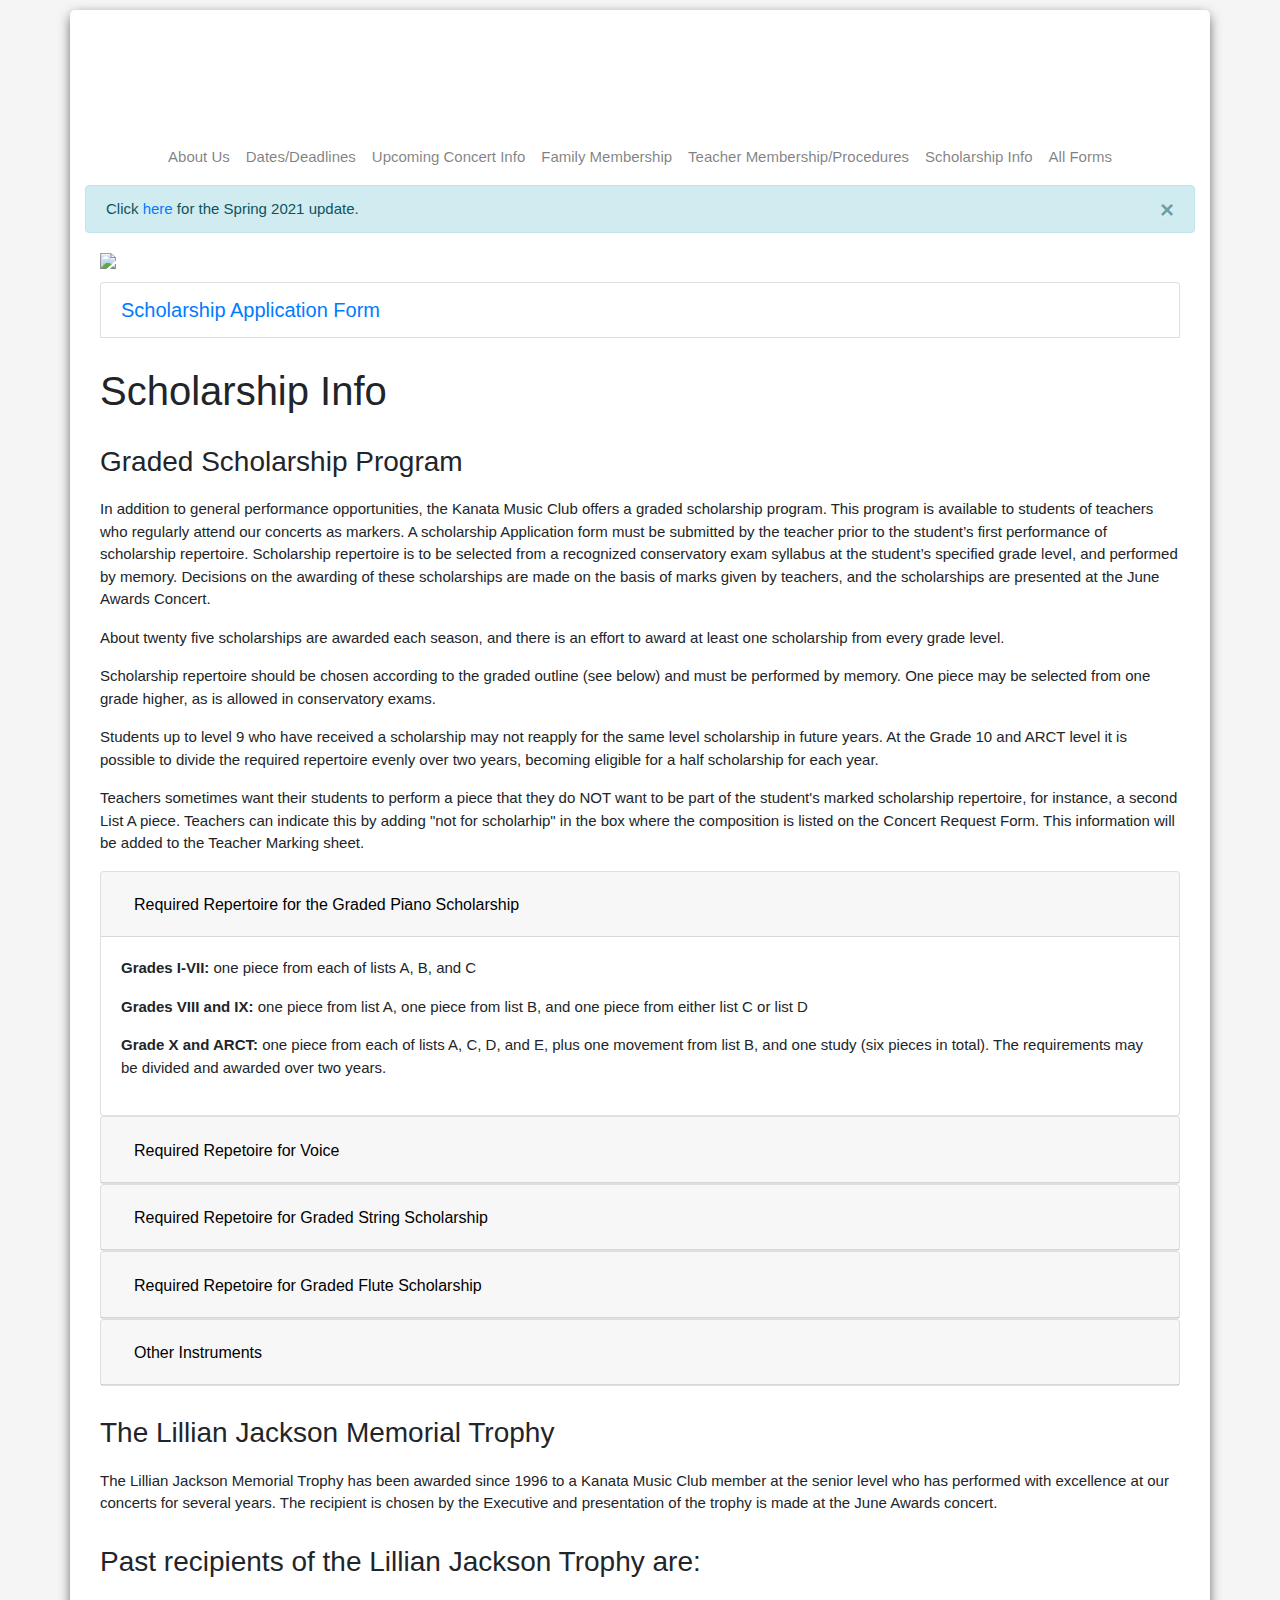
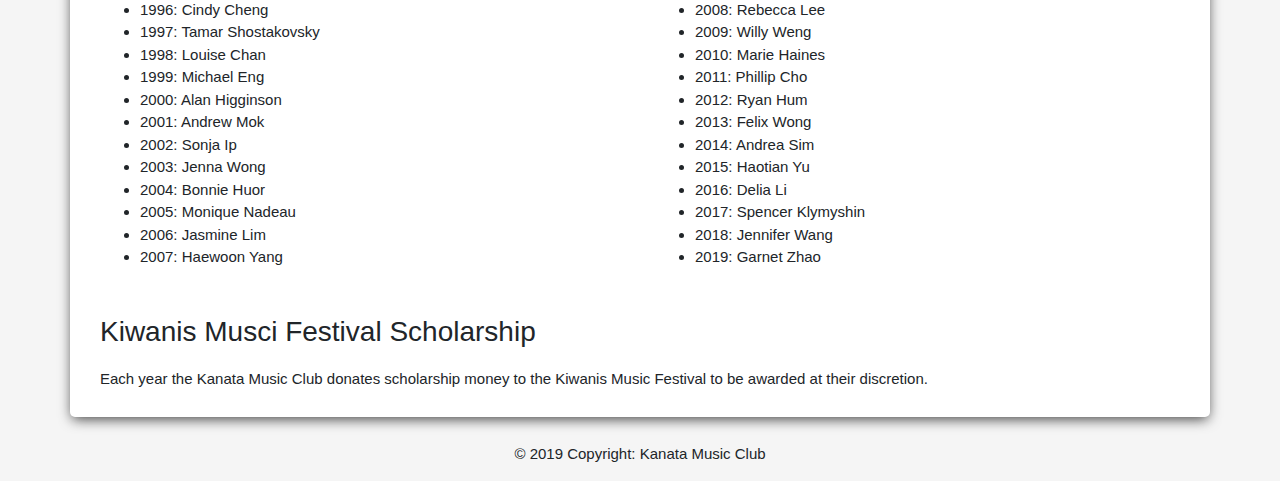
==== awardsAndScholarships.html @ 77d8b7a9 "Fall 2020 --> Spring 2021" ====
<!DOCTYPE html>
<html lang="en">

<head>
  <meta charset="UTF-8">
  <meta name="viewport" content="width=device-width, initial-scale=1.0">
  <meta http-equiv="X-UA-Compatible" content="ie=edge">

  <link rel="stylesheet" href="https://maxcdn.bootstrapcdn.com/bootstrap/4.0.0/css/bootstrap.min.css"
    integrity="sha384-Gn5384xqQ1aoWXA+058RXPxPg6fy4IWvTNh0E263XmFcJlSAwiGgFAW/dAiS6JXm" crossorigin="anonymous">
  <link rel="stylesheet" href="css/styles.css">
  <link rel="icon" href="img/logo.png">
  <script src="https://ajax.googleapis.com/ajax/libs/jquery/1.11.1/jquery.min.js"></script>
  <script src="banner.js"></script>
  <title>Kanata Music Club</title>
</head>

<body>
  <div class="container main">
    <nav class="navbar navbar-expand-lg navbar-light flex-column">
      <a class="navbar-brand" href="index.html">
        <img id="logo" src="img/logo.png" height="100" class="d-inline-block align-top" alt="">
      </a>
      <div class="container">
        <button class="navbar-toggler" type="button" data-toggle="collapse" data-target="#navbarNav"
          aria-controls="navbarNav" aria-expanded="false" aria-label="Toggle navigation">
          <span class="navbar-toggler-icon"></span>
        </button>

        <div class="collapse navbar-collapse justify-content-center" id="navbarNav">
          <ul class="navbar-nav">
            <li class="nav-item">
              <a class="nav-link" href="index.html">About Us</a>
            </li>

            <li class="nav-item">
              <a class="nav-link" href="concertDates.html">Dates/Deadlines</a>
            </li>

            <li class="nav-item">
              <a class="nav-link" href="concertTimesAndMessages.html">Upcoming Concert Info</a>
            </li>

            <li class="nav-item">
              <a class="nav-link" href="membership.html">Family Membership</a>
            </li>

            <li class="nav-item">
              <a class="nav-link" href="teacherMembership.html">Teacher Membership/Procedures</a>
            </li>

            <li class="nav-item">
              <a class="nav-link" href="awardsAndScholarships.html">Scholarship Info</a>
            </li>
            <li class="nav-item">
              <a class="nav-link" href="forms.html">All Forms</a>
            </li>
          </ul>
        </div>
      </div>
    </nav>
    <div id="banner" class="alert alert-info alert-dismissible fade show display-none" role="alert">
      Click <a href="concertTimesAndMessages.html">here</a> for the Spring 2021 update.
      <button type="button" class="close" data-dismiss="alert" aria-label="Close">
        <span aria-hidden="true">&times;</span>
      </button>
    </div>
    <div class="container"><img src="img/cropped-Trial1.jpg" width="100%"></div>


    <div class="container">
      <div class="row">
        <div class="col">
          <a style="font-size: 20px;" href="docs/ScholarshipApplicationForm.pdf" class="list-group-item">Scholarship
            Application Form</a>
          <h1>Scholarship Info</h1>

          <h3>Graded Scholarship Program</h3>
          <p>
            In addition to general performance opportunities, the Kanata Music Club offers a graded scholarship program.
            This
            program is available to students
            of teachers who regularly attend our concerts as markers. A scholarship Application form must be submitted
            by
            the
            teacher prior to the student’s
            first performance of scholarship repertoire. Scholarship repertoire is to be selected from a recognized
            conservatory exam syllabus at the student’s
            specified grade level, and performed by memory. Decisions on the awarding of these scholarships are made on
            the
            basis of marks given by teachers,
            and the scholarships are presented at the June Awards Concert.
          </p>

          <p>
            About twenty five scholarships are awarded each
            season, and there is an effort to award at least one scholarship
            from every grade level.
          </p>

          <p>
            Scholarship repertoire should be chosen according to the graded outline (see below) and must be performed by
            memory. One piece may be selected from one grade higher,
            as is allowed in conservatory exams.
          </p>

          <p>
            Students up to level 9 who have received a scholarship may not reapply for the same level scholarship in
            future
            years. At the Grade 10 and ARCT level it is possible to divide
            the required repertoire evenly over two years, becoming eligible for a half scholarship for each year.
          </p>

          <p>
            Teachers sometimes want their students to perform a piece that they do NOT want to be part of the student's marked
            scholarship repertoire, for instance, a second List A piece. Teachers can indicate this by adding "not for scholarhip" in
            the box where the composition is listed on the Concert Request Form. This information will be added to the Teacher Marking sheet.
          </p>

          <div class="accordion" id="accordionExample">
            <div class="card">
              <div class="card-header" id="headingOne">
                <h2 class="mb-0">
                  <button class="btn btn-link" type="button" data-toggle="collapse" data-target="#collapseOne"
                    aria-expanded="true" aria-controls="collapseOne">
                    Required Repertoire for the Graded Piano Scholarship
                  </button>
                </h2>
              </div>

              <div id="collapseOne" class="collapse show" aria-labelledby="headingOne" data-parent="#accordionExample">
                <div class="card-body">
                  <p><strong>Grades I-VII:</strong> one piece from each of lists A, B, and C</p>
                  <p><strong>Grades VIII and IX:</strong> one piece from list A, one piece from list B, and one piece
                    from
                    either
                    list C or list D</p>
                  <p><strong>Grade X and ARCT: </strong> one piece from each of lists A, C, D, and E, plus one movement
                    from
                    list B,
                    and one study (six pieces in total).
                    The requirements may be divided and awarded over two years.</p>
                </div>
              </div>
            </div>
            <div class="card">
              <div class="card-header" id="headingTwo">
                <h2 class="mb-0">
                  <button class="btn btn-link collapsed" type="button" data-toggle="collapse" data-target="#collapseTwo"
                    aria-expanded="false" aria-controls="collapseTwo">
                    Required Repetoire for Voice
                  </button>
                </h2>
              </div>
              <div id="collapseTwo" class="collapse" aria-labelledby="headingTwo" data-parent="#accordionExample">
                <div class="card-body">
                  <p><strong>Grades I-IV:</strong> one song from list A, one song from list B, and one song from either
                    A or
                    B
                    (three
                    songs in total)</p>
                  <p><strong>Grade V:</strong> two songs from list A, one song from list B, and one song from either
                    list A
                    or list
                    B
                    (four songs in total)</p>
                  <p><strong>Grade VI: </strong> two songs from list A, and two songs from list B (four songs in total)
                  </p>
                  <p><strong>Grades VII-VIII:</strong> two songs from list A, two songs from list B, and one song from
                    list
                    C</p>
                  <p><strong>Grade IX-X:</strong> two songs from each of lists A, B, and C (six songs in total)</p>
                  <p><strong>ARCT: </strong> one song from each of lists A, B, and C, one aria from an oratorio with
                    recitative, one
                    opera aria with recitative (five selections in total).</p>
                </div>
              </div>
            </div>
            <div class="card">
              <div class="card-header" id="headingThree">
                <h2 class="mb-0">
                  <button class="btn btn-link collapsed" type="button" data-toggle="collapse"
                    data-target="#collapseThree" aria-expanded="false" aria-controls="collapseThree">
                    Required Repetoire for Graded String Scholarship
                  </button>
                </h2>
              </div>
              <div id="collapseThree" class="collapse" aria-labelledby="headingThree" data-parent="#accordionExample">
                <div class="card-body">
                  <p><strong>Grades I-III:</strong> one piece from list A, one piece from list B</p>
                  <p><strong>Grades IV-VII:</strong> one piece from each of lists A, B, and C</p>
                  <p><strong>Grade VIII-IX: </strong> tone piece from each of lists A, B, C, and D</p>
                  <p><strong>Grades X and ARCT:</strong> one movement from List A, one movement from list B, one
                    selection
                    from list
                    C, and one selection from List D.</p>
                </div>
              </div>
            </div>
            <div class="card">
              <div class="card-header" id="headingFour">
                <h2 class="mb-0">
                  <button class="btn btn-link collapsed" type="button" data-toggle="collapse"
                    data-target="#collapseFour" aria-expanded="false" aria-controls="collapseFour">
                    Required Repetoire for Graded Flute Scholarship
                  </button>
                </h2>
              </div>
              <div id="collapseFour" class="collapse" aria-labelledby="headingFour" data-parent="#accordionExample">
                <div class="card-body">
                  <p><strong>Grades I-VI:</strong> one piece from list A, one piece from list B</p>
                  <p><strong>Grades VII-X:</strong> one piece from list A, one piece from list B, and one piece from
                    either
                    list A or list B (three selections in all)</p>
                  <p><strong>ARCT: </strong> One piece from each of Lists A , B, and C.</p>
                </div>
              </div>
            </div>
            <div class="card">
              <div class="card-header" id="headingFive">
                <h2 class="mb-0">
                  <button class="btn btn-link collapsed" type="button" data-toggle="collapse"
                    data-target="#collapseFive" aria-expanded="false" aria-controls="collapseFive">
                    Other Instruments
                  </button>
                </h2>
              </div>
              <div id="collapseFive" class="collapse" aria-labelledby="headingFive" data-parent="#accordionExample">
                <div class="card-body">
                  <p>We would be happy to register other instruments for the scholarship programme. Specific repertoire
                    requirements should resemble the above requirements, and can be approved by contacting
                    <a href="mailto: kanatamusicclub@yahoo.com">kanatamusicclub@yahoo.com</a>
                  </p>
                </div>
              </div>
            </div>
          </div>

          <h3>The Lillian Jackson Memorial Trophy</h3>
          <p>The Lillian Jackson Memorial Trophy has been awarded since 1996 to a Kanata Music Club member at the senior
            level who has performed with excellence at our
            concerts for several years. The recipient is chosen by the Executive and presentation of the trophy is made
            at
            the June Awards concert.</p>

          <h3>Past recipients of the Lillian Jackson Trophy are:</h3>
          <div class="row">
            <div class="col">
              <ul>
                <li>1996: Cindy Cheng</li>
                <li>1997: Tamar Shostakovsky</li>
                <li>1998: Louise Chan</li>
                <li>1999: Michael Eng</li>
                <li>2000: Alan Higginson</li>
                <li>2001: Andrew Mok</li>
                <li>2002: Sonja Ip</li>
                <li>2003: Jenna Wong</li>
                <li>2004: Bonnie Huor</li>
                <li>2005: Monique Nadeau</li>
                <li>2006: Jasmine Lim</li>
                <li>2007: Haewoon Yang</li>
              </ul>
            </div>
            <div class="col">
              <ul>
                <li>2008: Rebecca Lee</li>
                <li>2009: Willy Weng</li>
                <li>2010: Marie Haines</li>
                <li>2011: Phillip Cho</li>
                <li>2012: Ryan Hum</li>
                <li>2013: Felix Wong</li>
                <li>2014: Andrea Sim</li>
                <li>2015: Haotian Yu</li>
                <li>2016: Delia Li</li>
                <li>2017: Spencer Klymyshin</li>
                <li>2018: Jennifer Wang</li>
                <li>2019: Garnet Zhao</li>
              </ul>
            </div>
          </div>


          <h3>Kiwanis Musci Festival Scholarship</h3>
          <p>Each year the Kanata Music Club donates scholarship money to the Kiwanis Music Festival to be awarded at
            their
            discretion.</p>
        </div>
      </div>
    </div>
  </div>

  <footer class="page-footer font-small blue">
    <div class="footer-copyright text-center py-3">© 2019 Copyright:
      Kanata Music Club
    </div>
  </footer>

  <script src="https://code.jquery.com/jquery-3.2.1.slim.min.js"
    integrity="sha384-KJ3o2DKtIkvYIK3UENzmM7KCkRr/rE9/Qpg6aAZGJwFDMVNA/GpGFF93hXpG5KkN"
    crossorigin="anonymous"></script>
  <script src="https://cdnjs.cloudflare.com/ajax/libs/popper.js/1.12.9/umd/popper.min.js"
    integrity="sha384-ApNbgh9B+Y1QKtv3Rn7W3mgPxhU9K/ScQsAP7hUibX39j7fakFPskvXusvfa0b4Q"
    crossorigin="anonymous"></script>
  <script src="https://maxcdn.bootstrapcdn.com/bootstrap/4.0.0/js/bootstrap.min.js"
    integrity="sha384-JZR6Spejh4U02d8jOt6vLEHfe/JQGiRRSQQxSfFWpi1MquVdAyjUar5+76PVCmYl"
    crossorigin="anonymous"></script>
</body>

</html>
---- css/styles.css ----
/* @font-face {
  font-family: PTSans;
  src: url("http://fonts.googleapis.com/css?family=PT+Sans");
} */

body {
  font-family: 'Gill Sans', 'Gill Sans MT', Calibri, 'Trebuchet MS', sans-serif;
  font-size: 15px;
  background-color: #F5F5F5;
}

.main {
  background-color: white;
  box-shadow: 0px 4px 13px -2px rgba(0,0,0,0.75);
  border-radius: 5px;
  padding-bottom: 10px;
  margin-bottom: 10px;
}

.nav-link {
  color: black;
}

.btn-link {
  color: black;
}

.container {
  margin-top: 10px;
}

h1, h3 {
  margin-top: 30px;
  margin-bottom: 20px;
}

@media (min-width: 979px) {
  .dropdown:hover>.dropdown-menu {
    display: block;
    margin-top: 0px;
  }
}

.display-none {
  display: none;
}
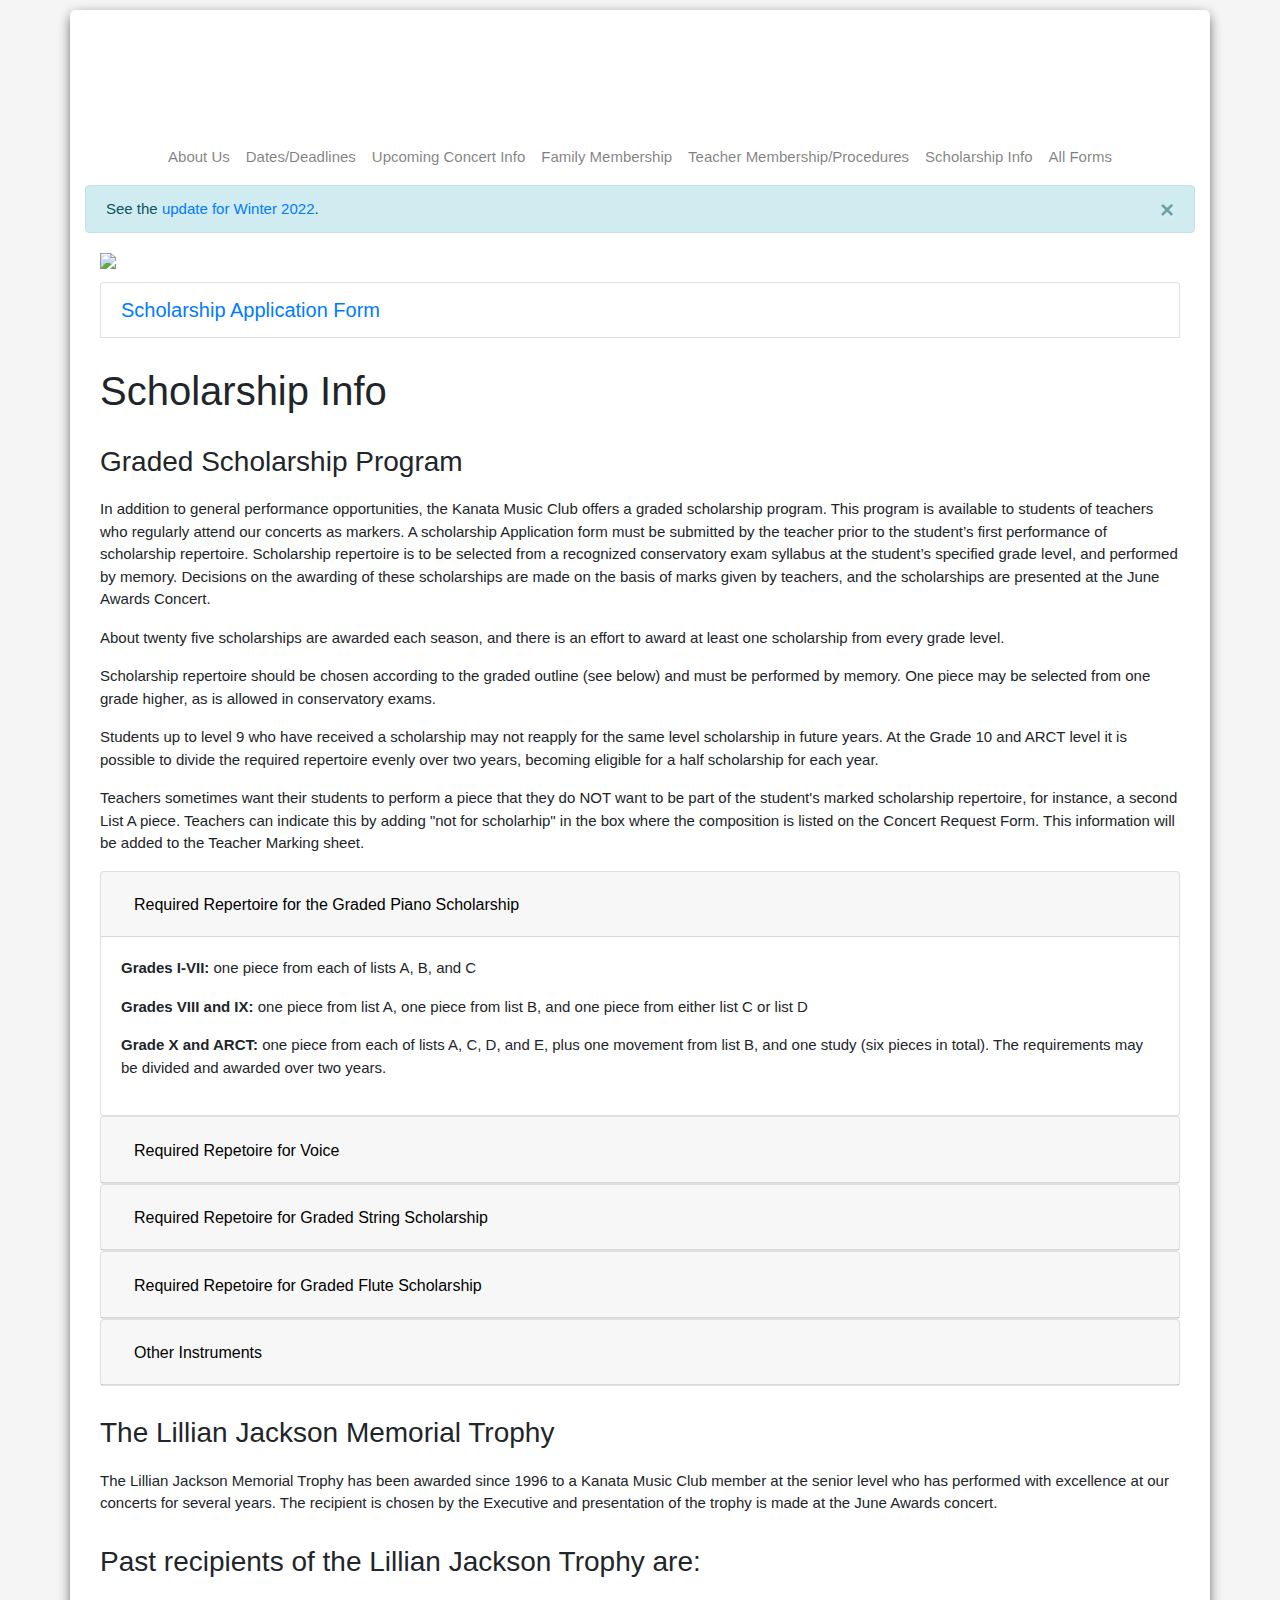
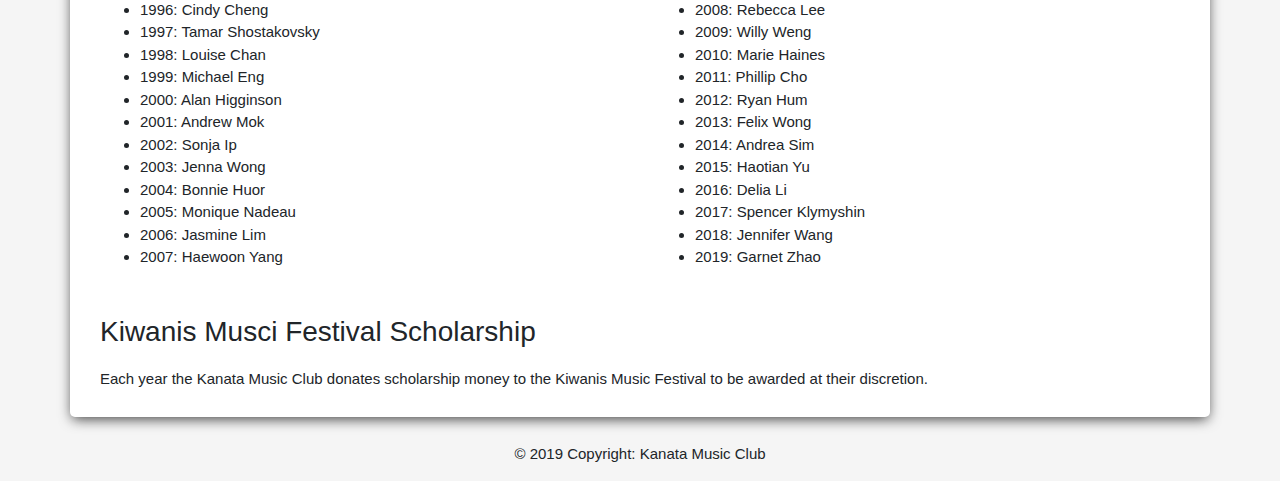
==== commit 6c14e0dd: "Update and concert dates for Winter 2022" ====
--- a/awardsAndScholarships.html
+++ b/awardsAndScholarships.html
@@ -60,7 +60,7 @@
       </div>
     </nav>
     <div id="banner" class="alert alert-info alert-dismissible fade show display-none" role="alert">
-      Click <a href="concertTimesAndMessages.html">here</a> for the Spring 2021 update.
+      See the <a href="concertDates.html">update for Winter 2022</a>.
       <button type="button" class="close" data-dismiss="alert" aria-label="Close">
         <span aria-hidden="true">&times;</span>
       </button>
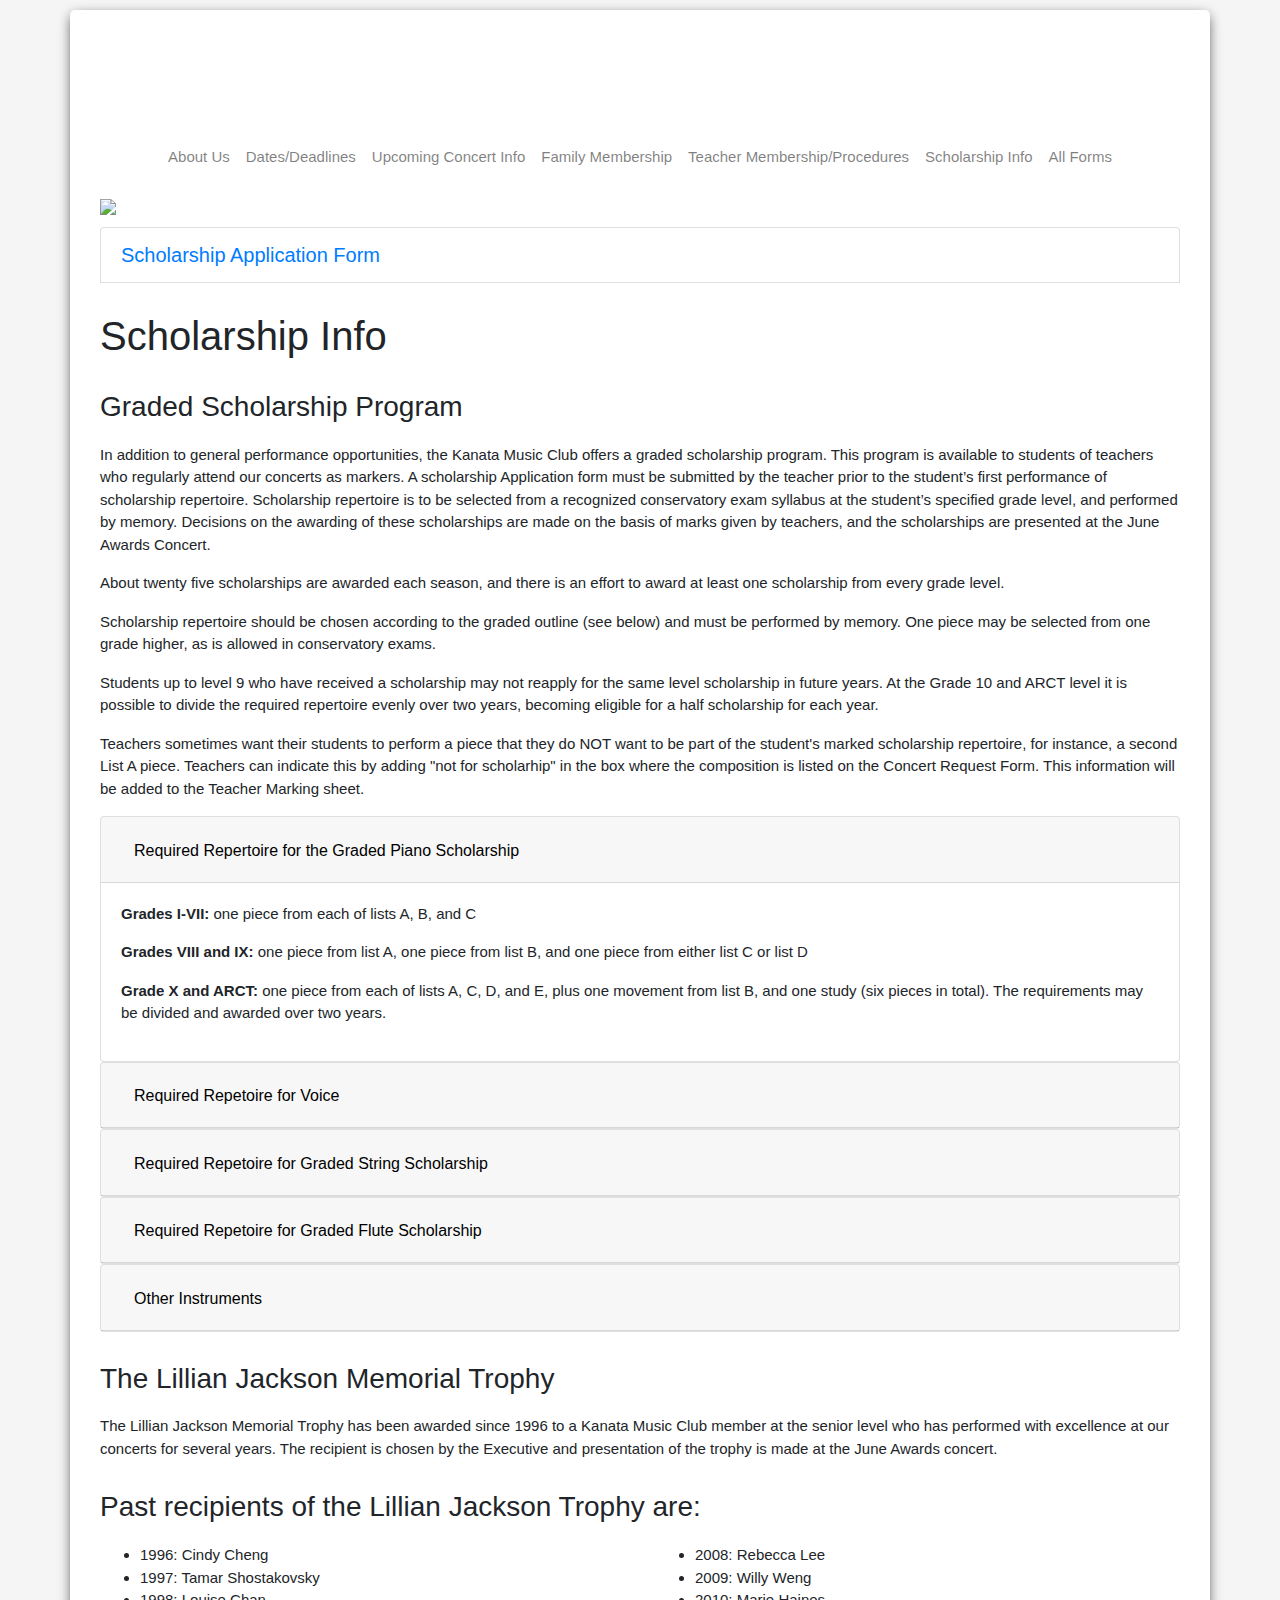
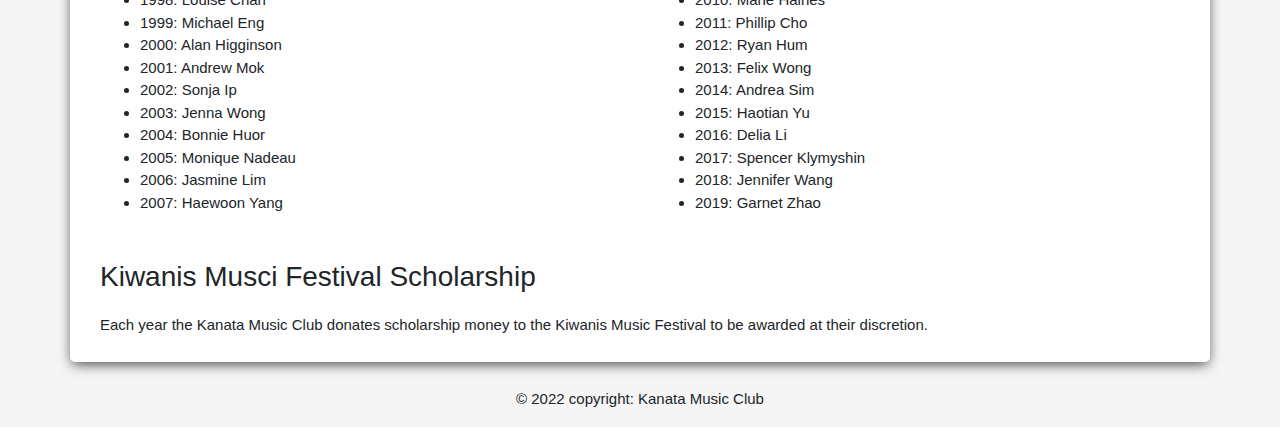
==== commit 27588243: "Jan 2022 update" ====
--- a/awardsAndScholarships.html
+++ b/awardsAndScholarships.html
@@ -290,7 +290,7 @@
   </div>
 
   <footer class="page-footer font-small blue">
-    <div class="footer-copyright text-center py-3">© 2019 Copyright:
+    <div class="footer-copyright text-center py-3">© 2022 copyright:
       Kanata Music Club
     </div>
   </footer>
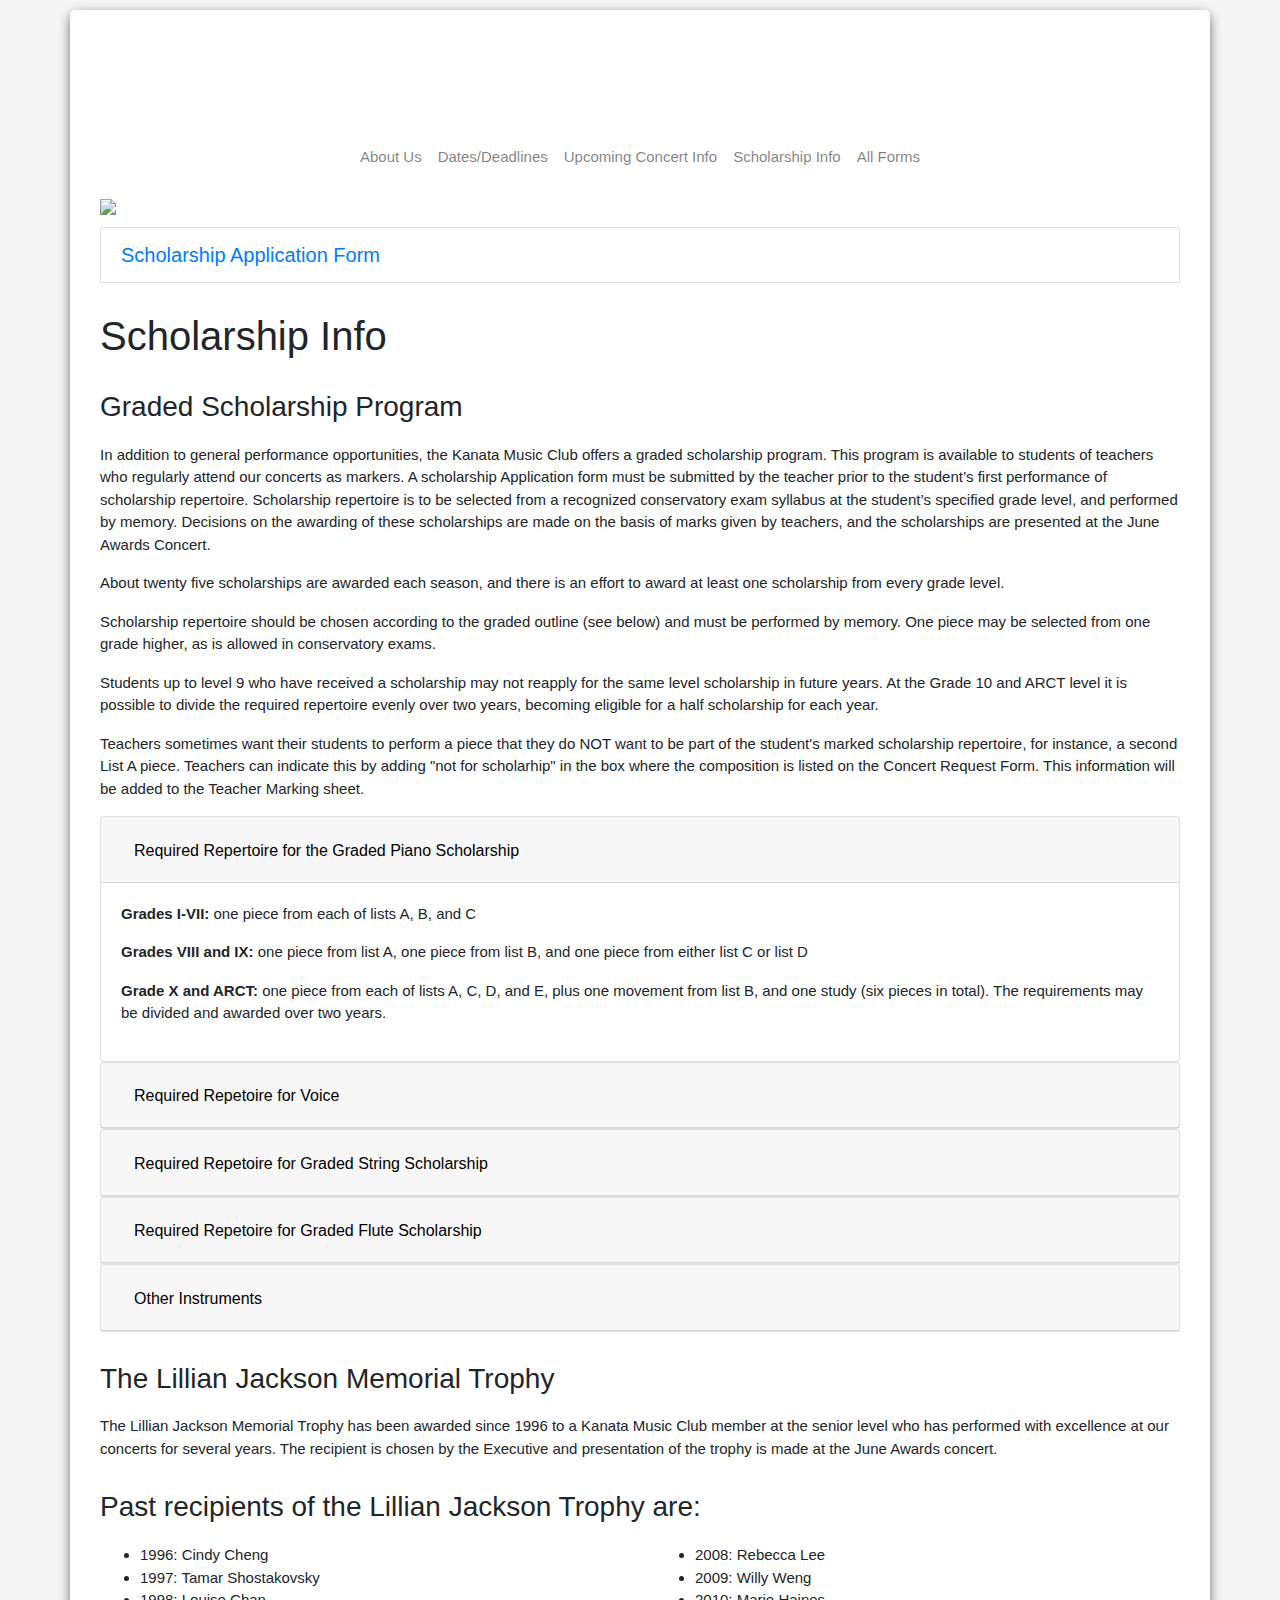
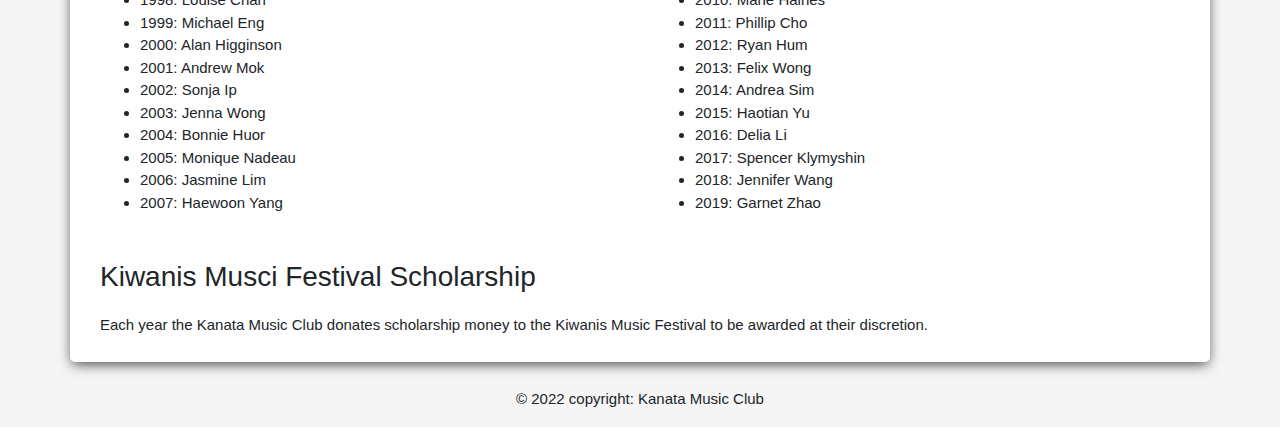
==== commit d428f296: "Oct 15th 2022 update" ====
--- a/awardsAndScholarships.html
+++ b/awardsAndScholarships.html
@@ -41,13 +41,13 @@
               <a class="nav-link" href="concertTimesAndMessages.html">Upcoming Concert Info</a>
             </li>
 
-            <li class="nav-item">
+            <!-- <li class="nav-item">
               <a class="nav-link" href="membership.html">Family Membership</a>
             </li>
 
             <li class="nav-item">
               <a class="nav-link" href="teacherMembership.html">Teacher Membership/Procedures</a>
-            </li>
+            </li> -->
 
             <li class="nav-item">
               <a class="nav-link" href="awardsAndScholarships.html">Scholarship Info</a>
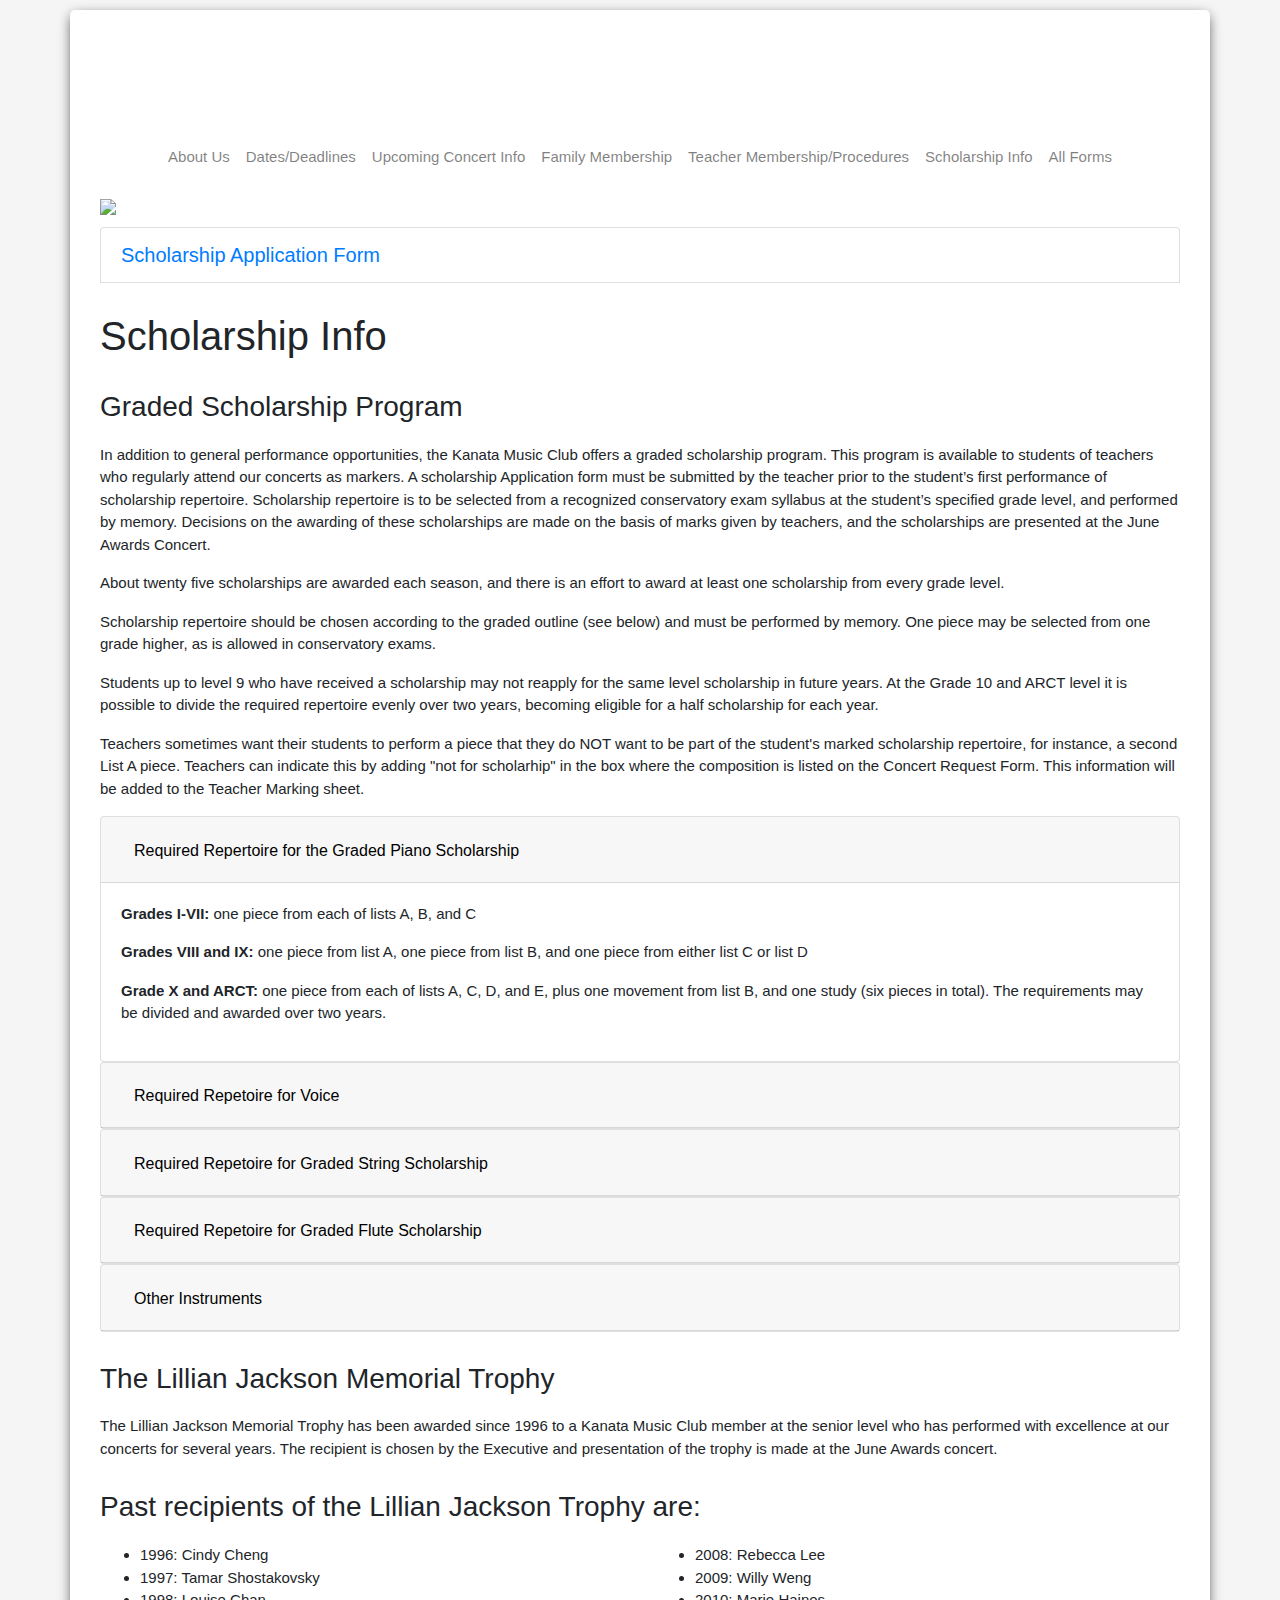
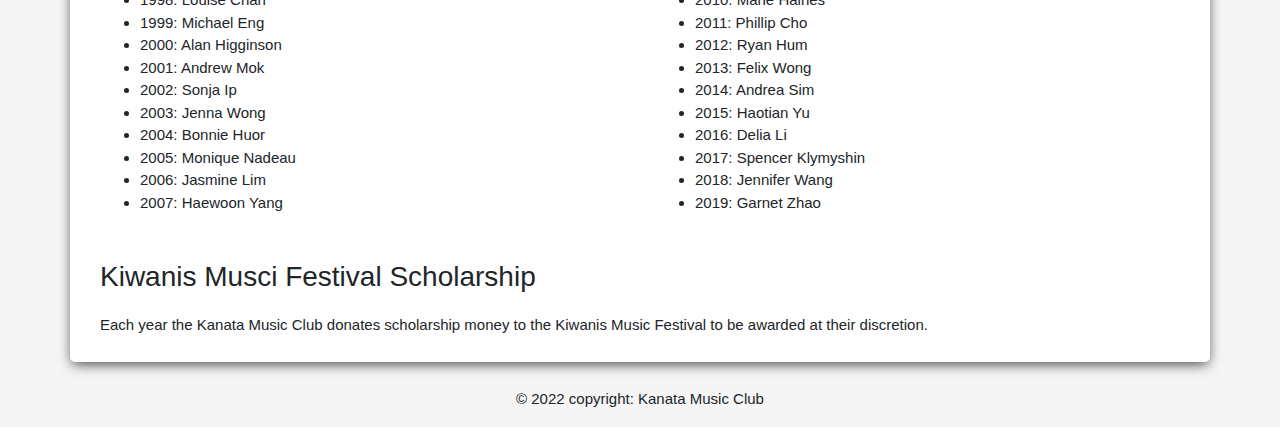
==== commit 8f56e8e0: "Feb 19th concerts" ====
--- a/awardsAndScholarships.html
+++ b/awardsAndScholarships.html
@@ -41,13 +41,13 @@
               <a class="nav-link" href="concertTimesAndMessages.html">Upcoming Concert Info</a>
             </li>
 
-            <!-- <li class="nav-item">
+            <li class="nav-item">
               <a class="nav-link" href="membership.html">Family Membership</a>
             </li>
 
             <li class="nav-item">
               <a class="nav-link" href="teacherMembership.html">Teacher Membership/Procedures</a>
-            </li> -->
+            </li>
 
             <li class="nav-item">
               <a class="nav-link" href="awardsAndScholarships.html">Scholarship Info</a>
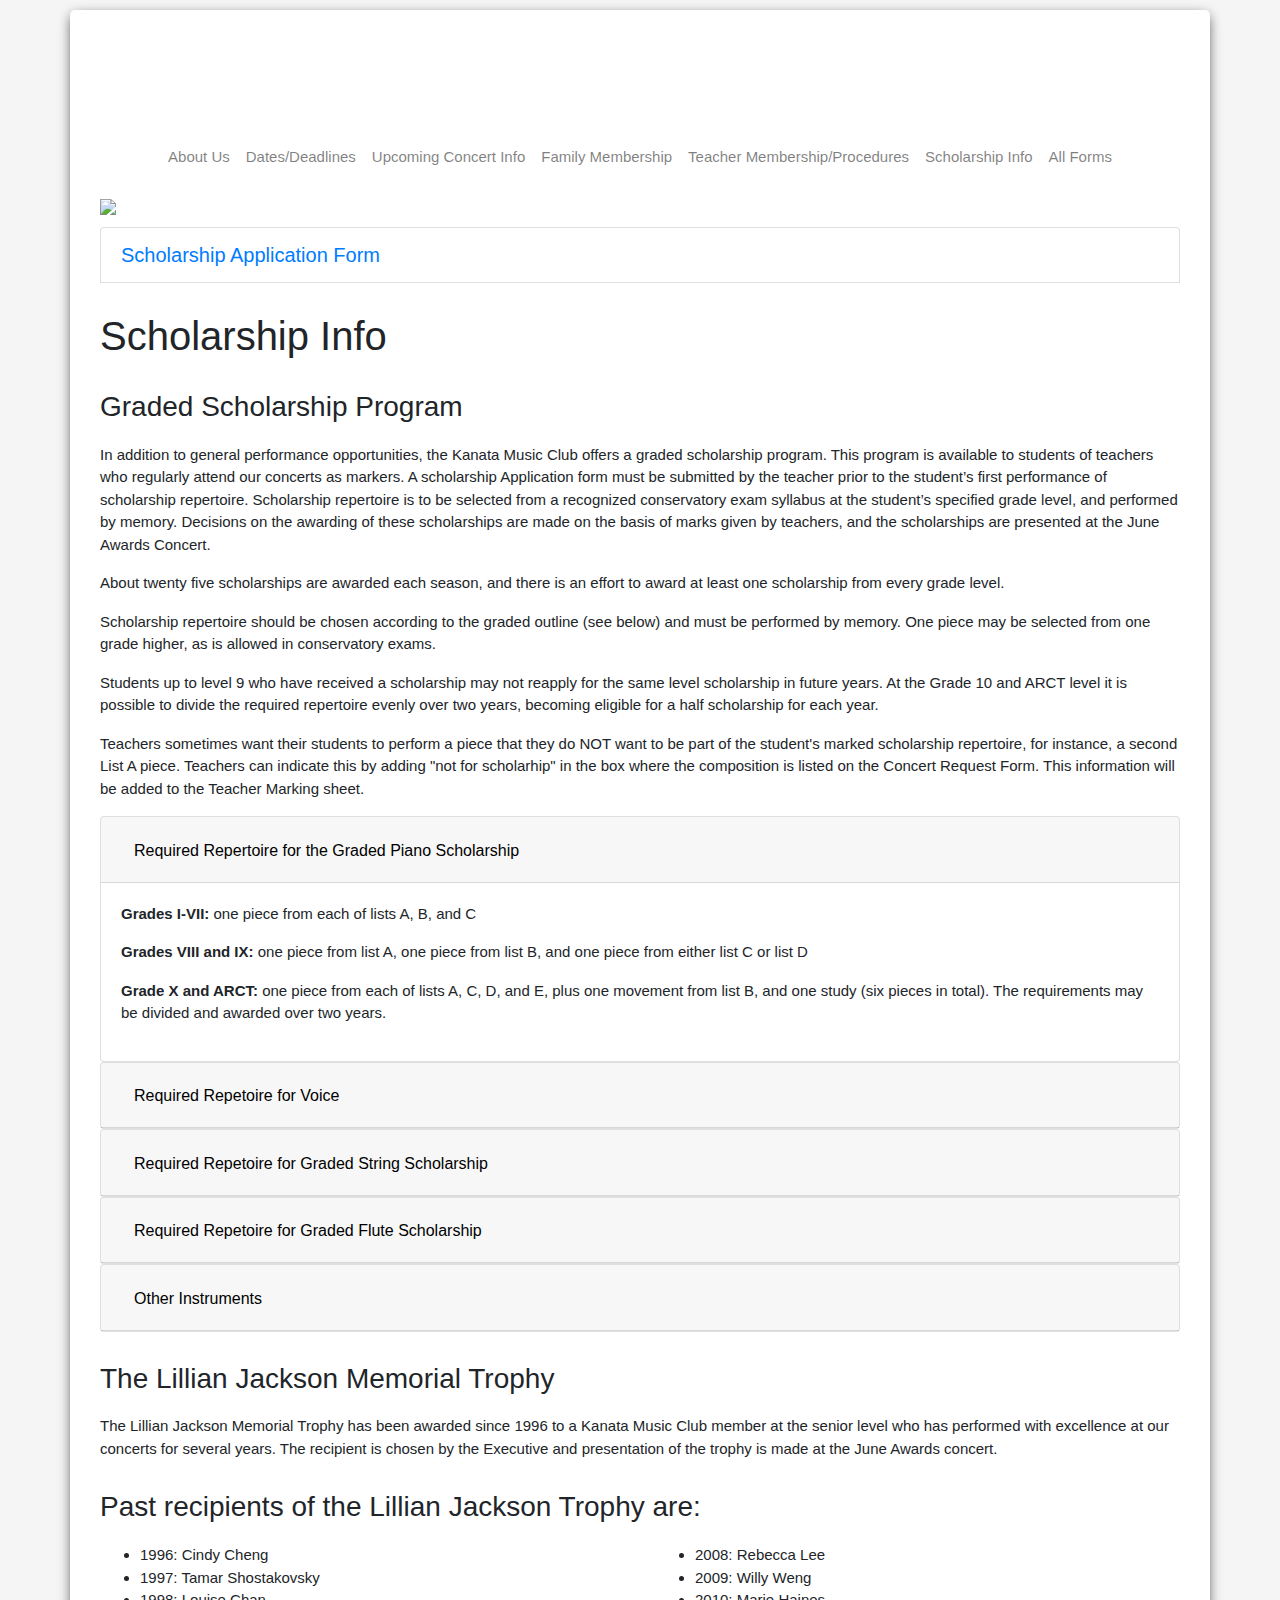
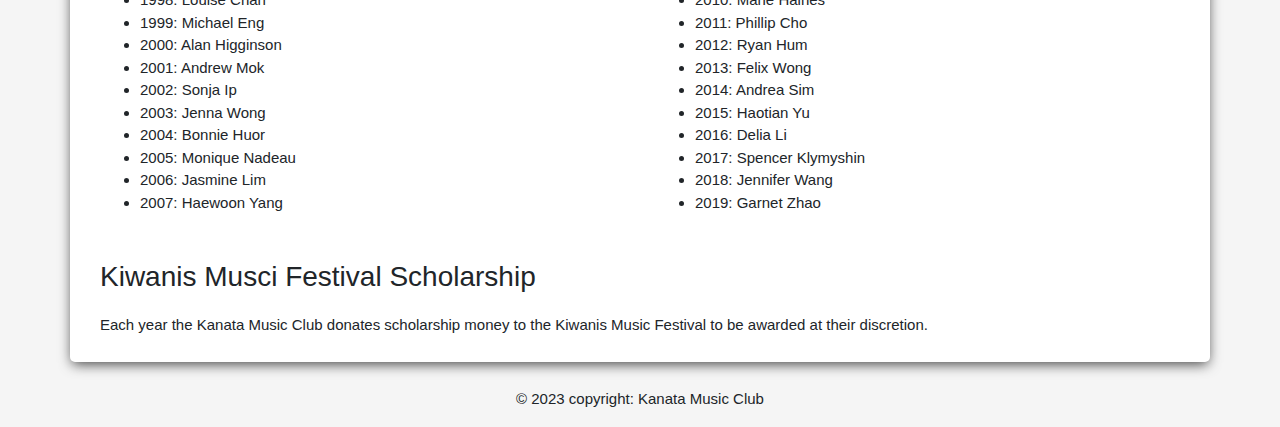
==== commit 5e99d6a4: "small revamp" ====
--- a/awardsAndScholarships.html
+++ b/awardsAndScholarships.html
@@ -290,7 +290,7 @@
   </div>
 
   <footer class="page-footer font-small blue">
-    <div class="footer-copyright text-center py-3">© 2022 copyright:
+    <div class="footer-copyright text-center py-3">© 2023 copyright:
       Kanata Music Club
     </div>
   </footer>
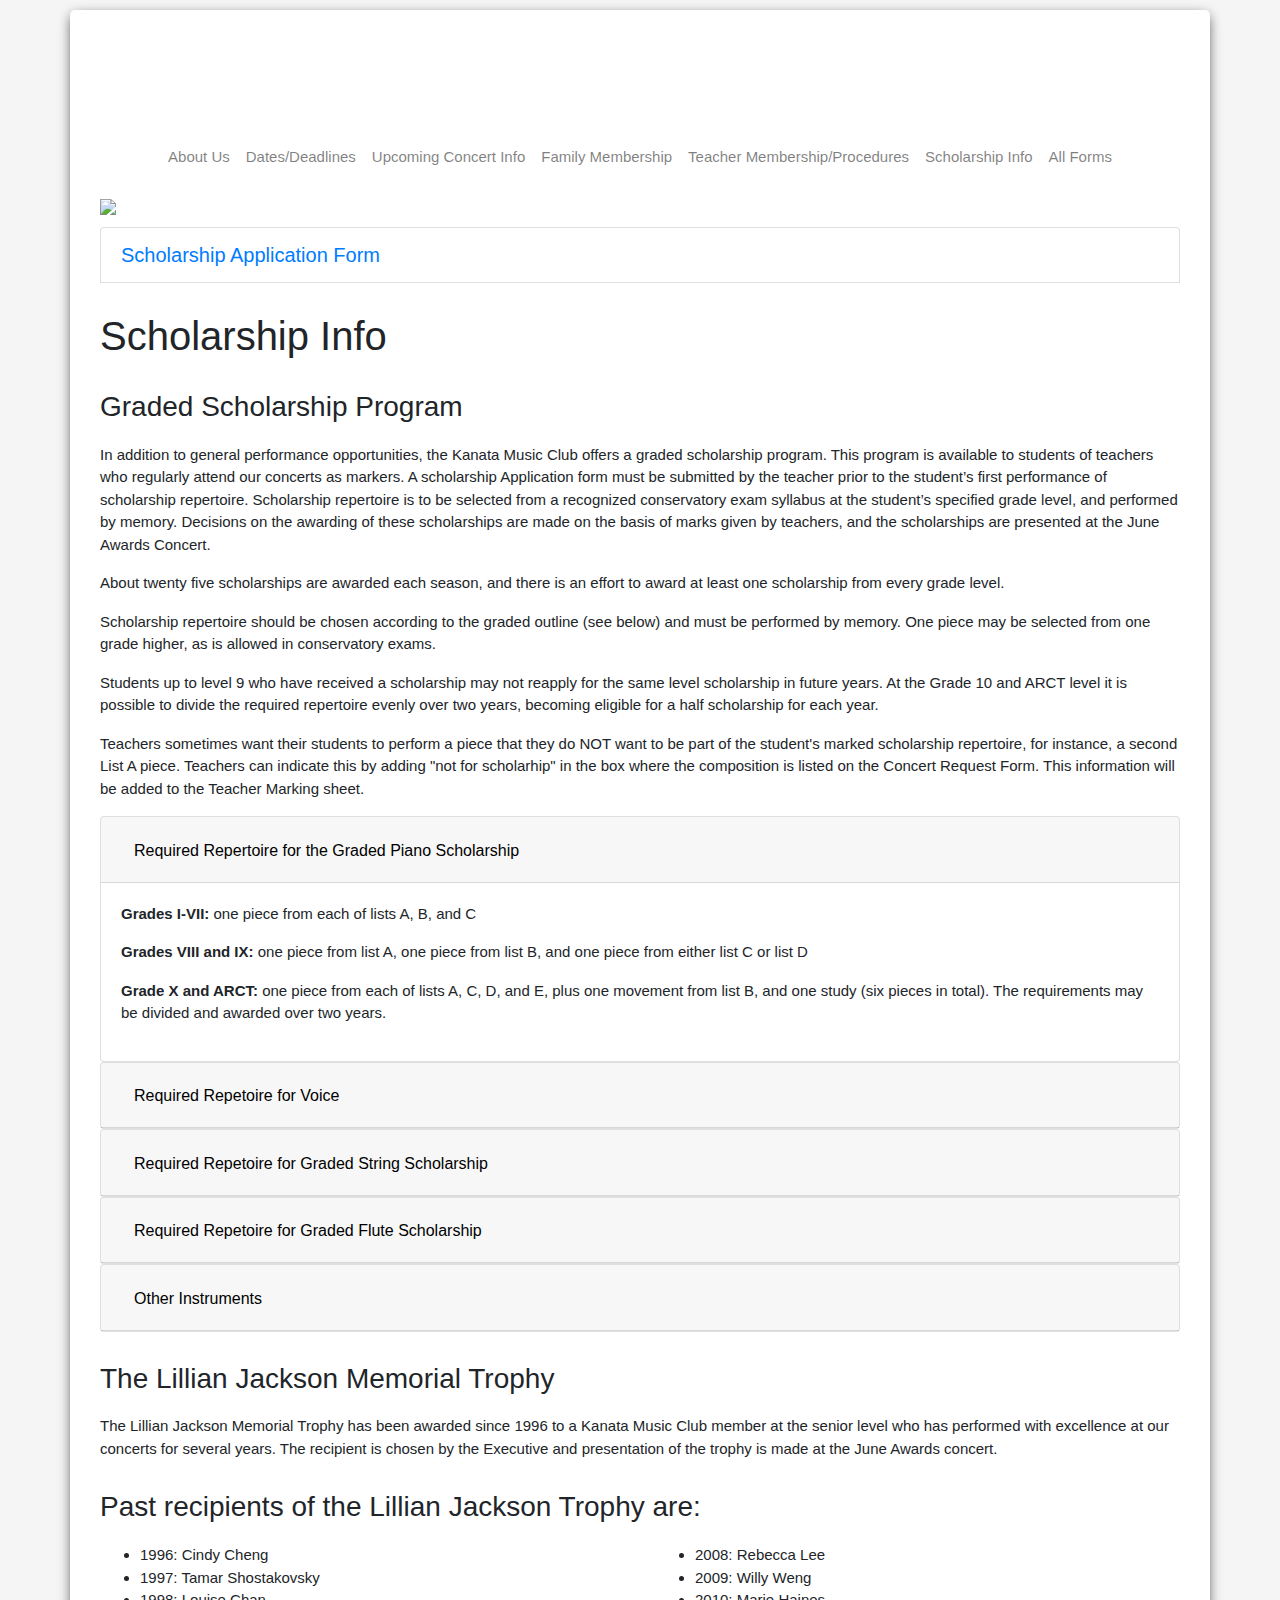
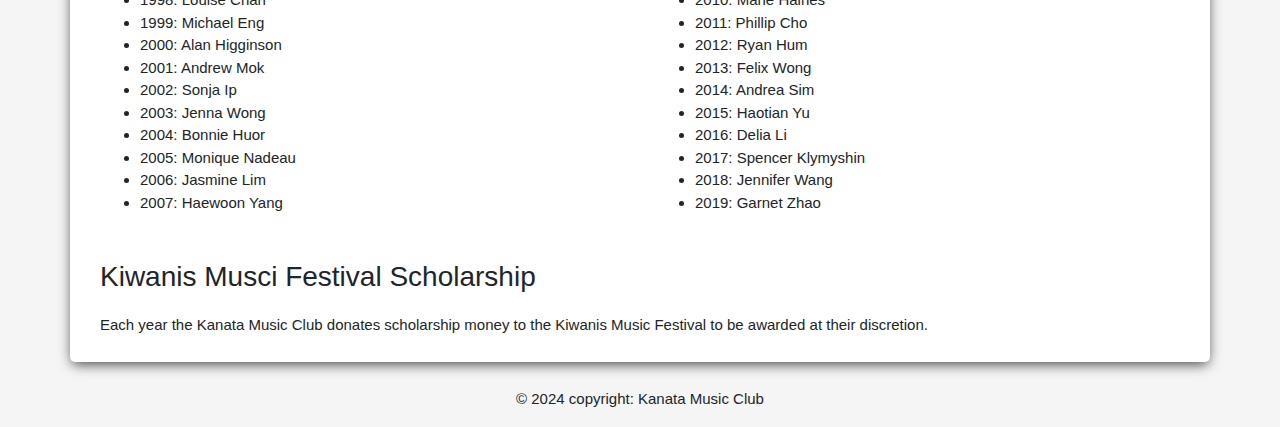
==== commit da29c746: "Sept 2024 updates" ====
--- a/awardsAndScholarships.html
+++ b/awardsAndScholarships.html
@@ -290,7 +290,7 @@
   </div>
 
   <footer class="page-footer font-small blue">
-    <div class="footer-copyright text-center py-3">© 2023 copyright:
+    <div class="footer-copyright text-center py-3">© 2024 copyright:
       Kanata Music Club
     </div>
   </footer>
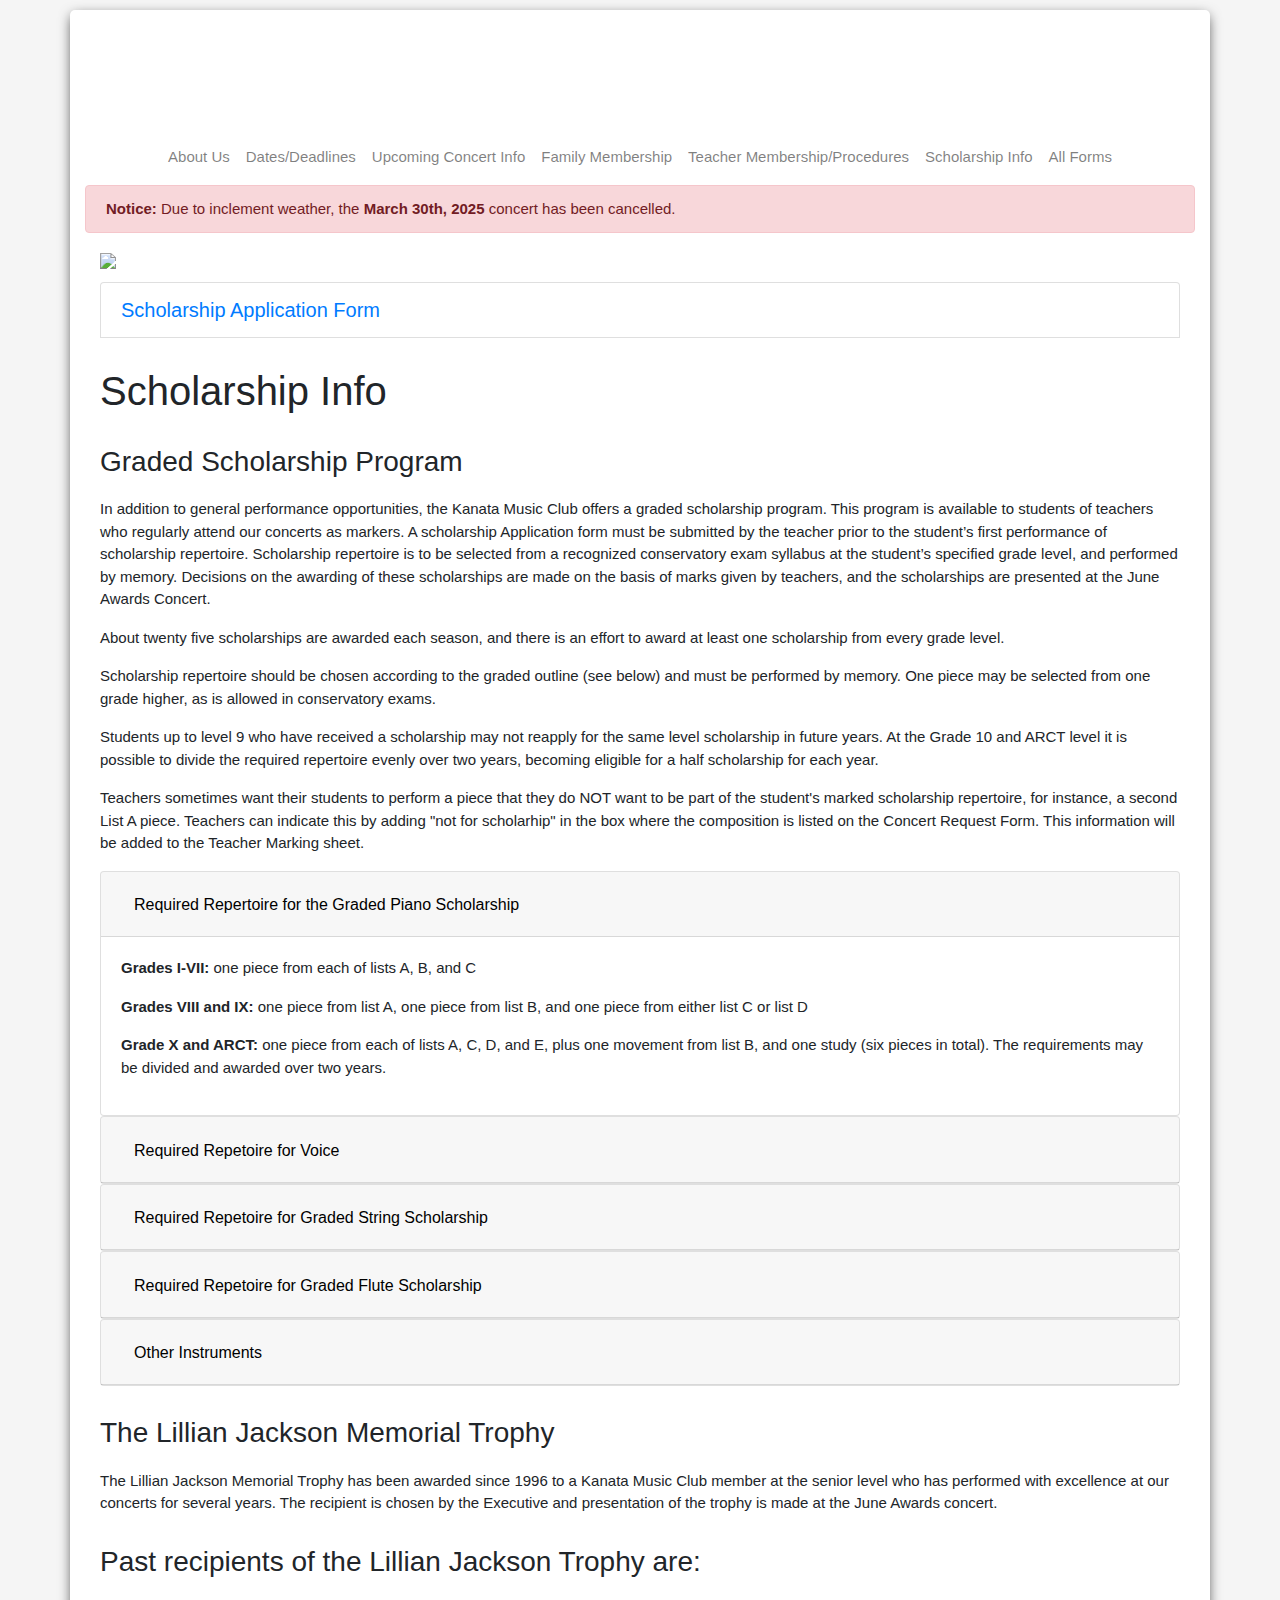
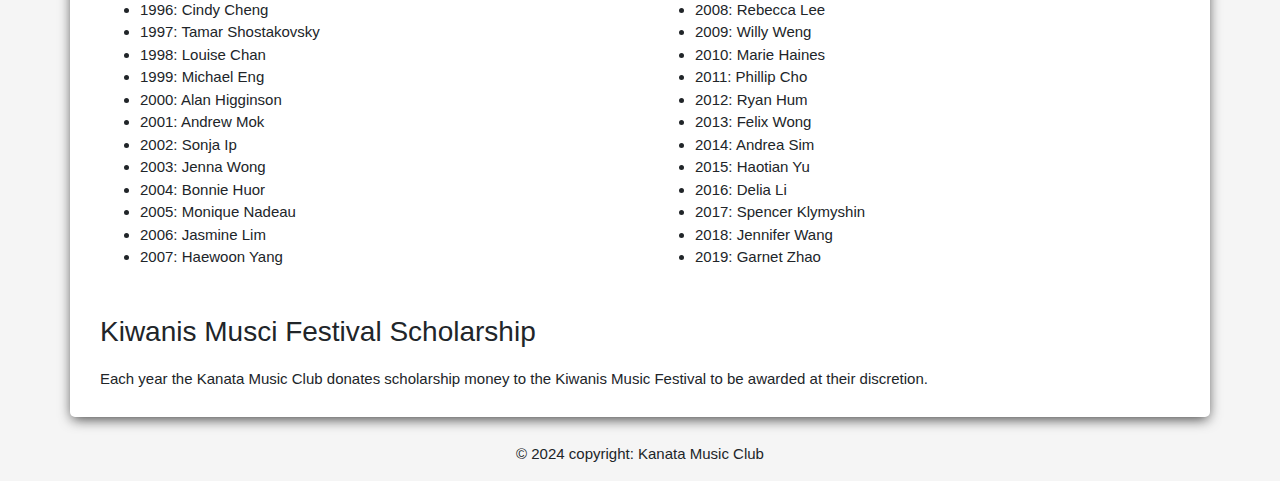
==== commit 8bc29b80: "March 30th Concert Cancellation notice" ====
--- a/awardsAndScholarships.html
+++ b/awardsAndScholarships.html
@@ -59,11 +59,11 @@
         </div>
       </div>
     </nav>
-    <div id="banner" class="alert alert-info alert-dismissible fade show display-none" role="alert">
-      See the <a href="concertDates.html">update for Winter 2022</a>.
-      <button type="button" class="close" data-dismiss="alert" aria-label="Close">
+    <div id="banner" class="alert alert-danger alert-dismissible fade show display-none" role="alert">
+      <a class="font-weight-bold">Notice:</a> Due to inclement weather, the <a class="font-weight-bold">March 30th, 2025</a> concert has been cancelled.
+      <!-- <button type="button" class="close" data-dismiss="alert" aria-label="Close">
         <span aria-hidden="true">&times;</span>
-      </button>
+      </button> -->
     </div>
     <div class="container"><img src="img/cropped-Trial1.jpg" width="100%"></div>
 
@@ -306,4 +306,4 @@
     crossorigin="anonymous"></script>
 </body>
 
-</html>+</html>
